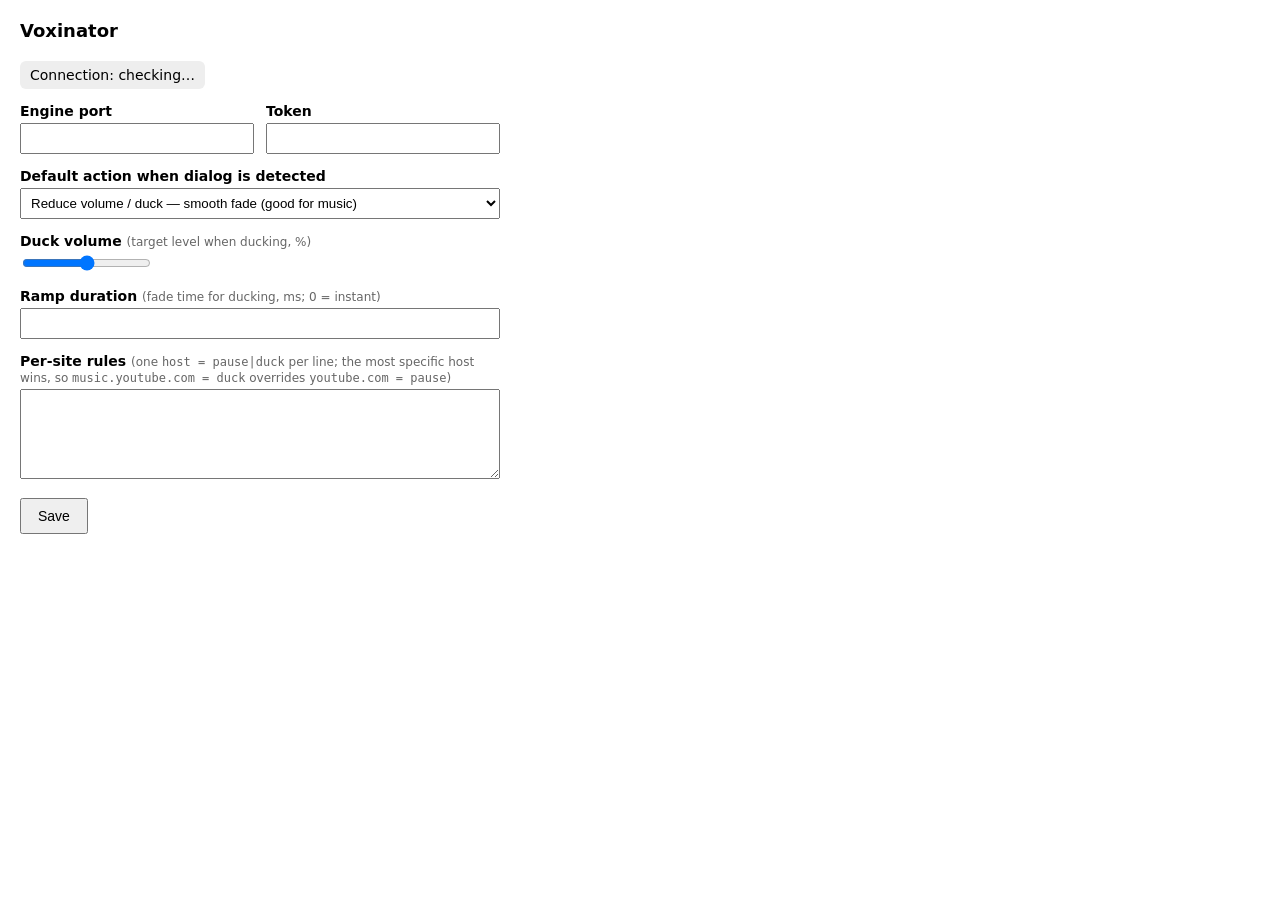
==== extension/options.html @ 7298059d "Initial commit: Voxinator Native C#/.NET 9 engine captures a game's (or app's) audio in isolation vi" ====
<!DOCTYPE html>
<html>
<head>
  <meta charset="utf-8" />
  <title>Voxinator — Settings</title>
  <style>
    body { font: 14px system-ui, sans-serif; margin: 20px; max-width: 480px; }
    h1 { font-size: 18px; }
    label { display: block; margin: 14px 0 4px; font-weight: 600; }
    input[type=text], input[type=number], select, textarea { width: 100%; padding: 6px; box-sizing: border-box; }
    textarea { height: 90px; font-family: monospace; }
    .row { display: flex; gap: 12px; }
    .row > div { flex: 1; }
    .hint { color: #666; font-weight: 400; font-size: 12px; }
    #status { margin-top: 8px; padding: 6px 10px; border-radius: 6px; background: #eee; display: inline-block; }
    button { margin-top: 16px; padding: 8px 16px; font-size: 14px; }
  </style>
</head>
<body>
  <h1>Voxinator</h1>
  <div id="status">Connection: checking…</div>

  <div class="row">
    <div>
      <label>Engine port</label>
      <input type="number" id="port" min="1" max="65535" />
    </div>
    <div>
      <label>Token</label>
      <input type="text" id="token" />
    </div>
  </div>

  <label>Default action when dialog is detected</label>
  <select id="defaultAction">
    <option value="duck">Reduce volume / duck — smooth fade (good for music)</option>
    <option value="pause">Pause — instant hard cut (good for audiobooks)</option>
  </select>

  <label>Duck volume <span class="hint">(target level when ducking, %)</span></label>
  <input type="range" id="duckVolume" min="0" max="100" step="5" />
  <span id="duckVolumeLabel"></span>

  <label>Ramp duration <span class="hint">(fade time for ducking, ms; 0 = instant)</span></label>
  <input type="number" id="rampMs" min="0" max="5000" step="50" />

  <label>Per-site rules <span class="hint">(one <code>host = pause|duck</code> per line; the most
    specific host wins, so <code>music.youtube.com = duck</code> overrides <code>youtube.com = pause</code>)</span></label>
  <textarea id="perSite"></textarea>

  <br />
  <button id="save">Save</button>
  <span id="saved" style="color: green; margin-left: 10px;"></span>

  <script src="options.js"></script>
</body>
</html>
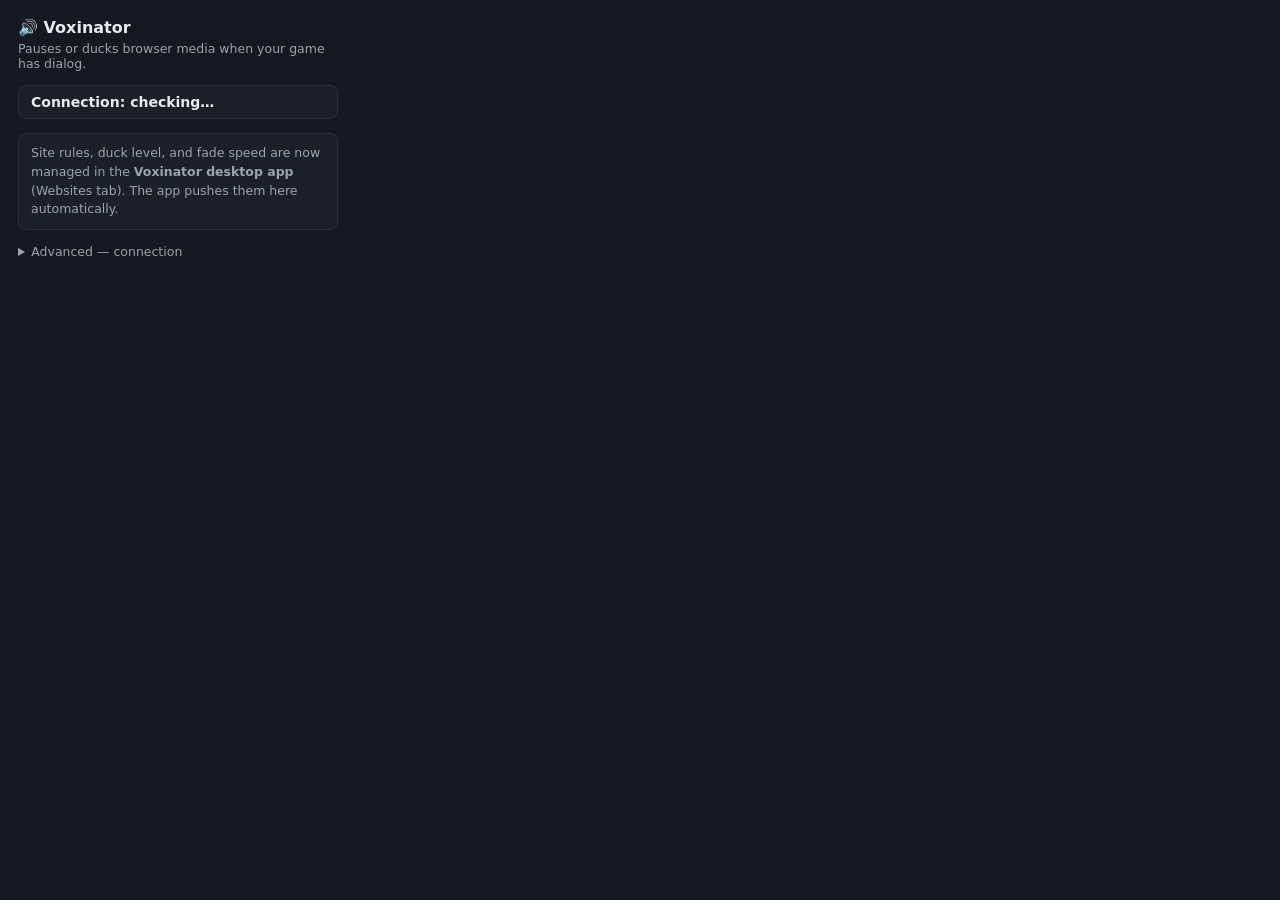
==== commit b07a692a: "Add desktop UI settings, packaging/auto-update, branding, and fixes - Websites screen: per-site Paus" ====
--- a/extension/options.html
+++ b/extension/options.html
@@ -2,55 +2,60 @@
 <html>
 <head>
   <meta charset="utf-8" />
-  <title>Voxinator — Settings</title>
+  <title>Voxinator</title>
   <style>
-    body { font: 14px system-ui, sans-serif; margin: 20px; max-width: 480px; }
-    h1 { font-size: 18px; }
-    label { display: block; margin: 14px 0 4px; font-weight: 600; }
-    input[type=text], input[type=number], select, textarea { width: 100%; padding: 6px; box-sizing: border-box; }
-    textarea { height: 90px; font-family: monospace; }
-    .row { display: flex; gap: 12px; }
+    :root { color-scheme: dark; }
+    body { font: 14px system-ui, sans-serif; margin: 0; padding: 18px; width: 320px;
+      background: #15181e; color: #e7eaf0; }
+    h1 { font-size: 16px; margin: 0 0 4px; display: flex; align-items: center; gap: 8px; }
+    .sub { color: #9aa3b2; font-size: 12.5px; margin: 0 0 14px; }
+    #status { padding: 8px 12px; border-radius: 8px; background: #1b1f27; border: 1px solid #2a2f3a;
+      font-weight: 600; }
+    #status.ok { color: #27c498; border-color: rgba(39,196,152,.4); }
+    #status.bad { color: #ef5b6b; }
+    .note { margin-top: 14px; padding: 10px 12px; border-radius: 8px; background: #1b1f27;
+      border: 1px solid #2a2f3a; color: #9aa3b2; font-size: 12.5px; line-height: 1.5; }
+    details { margin-top: 14px; }
+    summary { cursor: pointer; color: #9aa3b2; font-size: 12.5px; }
+    .row { display: flex; gap: 10px; margin-top: 10px; }
     .row > div { flex: 1; }
-    .hint { color: #666; font-weight: 400; font-size: 12px; }
-    #status { margin-top: 8px; padding: 6px 10px; border-radius: 6px; background: #eee; display: inline-block; }
-    button { margin-top: 16px; padding: 8px 16px; font-size: 14px; }
+    label { display: block; font-size: 12px; color: #9aa3b2; margin-bottom: 4px; }
+    input { width: 100%; padding: 6px 8px; box-sizing: border-box; background: #0f1115;
+      border: 1px solid #2a2f3a; color: #e7eaf0; border-radius: 6px; }
+    button { margin-top: 10px; padding: 7px 14px; font-size: 13px; cursor: pointer;
+      background: #21262f; color: #e7eaf0; border: 1px solid #2a2f3a; border-radius: 7px; }
+    button:hover { background: #2a313c; }
+    #saved { color: #27c498; margin-left: 8px; font-size: 12px; }
+    code { background: #0f1115; border: 1px solid #2a2f3a; border-radius: 4px; padding: 1px 5px; }
   </style>
 </head>
 <body>
-  <h1>Voxinator</h1>
+  <h1>🔊 Voxinator</h1>
+  <p class="sub">Pauses or ducks browser media when your game has dialog.</p>
+
   <div id="status">Connection: checking…</div>
 
-  <div class="row">
-    <div>
-      <label>Engine port</label>
-      <input type="number" id="port" min="1" max="65535" />
-    </div>
-    <div>
-      <label>Token</label>
-      <input type="text" id="token" />
-    </div>
+  <div class="note">
+    Site rules, duck level, and fade speed are now managed in the <b>Voxinator desktop app</b>
+    (Websites tab). The app pushes them here automatically.
   </div>
 
-  <label>Default action when dialog is detected</label>
-  <select id="defaultAction">
-    <option value="duck">Reduce volume / duck — smooth fade (good for music)</option>
-    <option value="pause">Pause — instant hard cut (good for audiobooks)</option>
-  </select>
-
-  <label>Duck volume <span class="hint">(target level when ducking, %)</span></label>
-  <input type="range" id="duckVolume" min="0" max="100" step="5" />
-  <span id="duckVolumeLabel"></span>
-
-  <label>Ramp duration <span class="hint">(fade time for ducking, ms; 0 = instant)</span></label>
-  <input type="number" id="rampMs" min="0" max="5000" step="50" />
-
-  <label>Per-site rules <span class="hint">(one <code>host = pause|duck</code> per line; the most
-    specific host wins, so <code>music.youtube.com = duck</code> overrides <code>youtube.com = pause</code>)</span></label>
-  <textarea id="perSite"></textarea>
-
-  <br />
-  <button id="save">Save</button>
-  <span id="saved" style="color: green; margin-left: 10px;"></span>
+  <details>
+    <summary>Advanced — connection</summary>
+    <div class="row">
+      <div>
+        <label>Engine port</label>
+        <input type="number" id="port" min="1" max="65535" />
+      </div>
+      <div>
+        <label>Token</label>
+        <input type="text" id="token" />
+      </div>
+    </div>
+    <button id="save">Save</button><span id="saved"></span>
+    <p class="note" style="margin-top:10px">Only change these if you changed the port/token in the
+      app's <code>Settings</code>. Defaults are <code>8730</code> / <code>changeme</code>.</p>
+  </details>
 
   <script src="options.js"></script>
 </body>
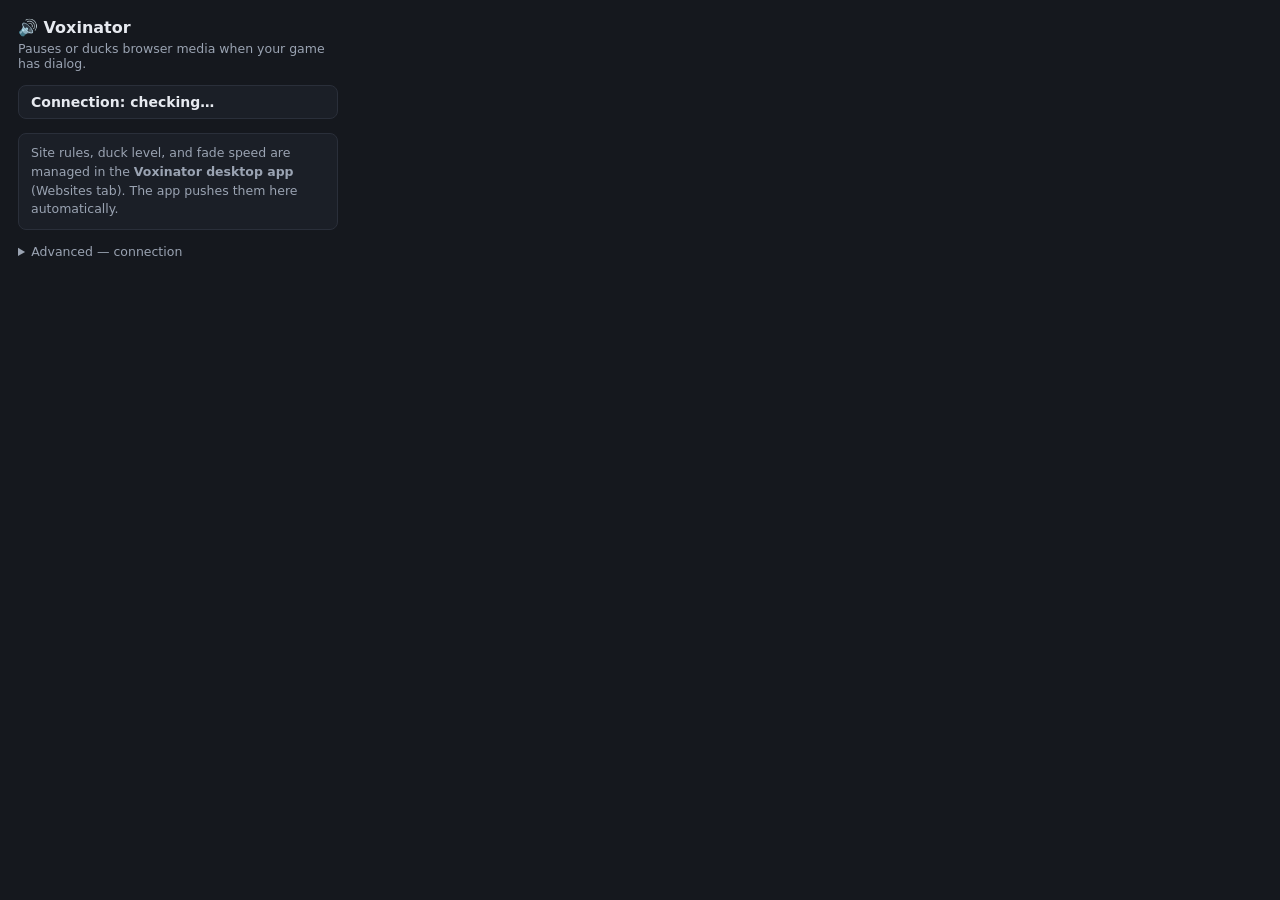
==== commit 53a6e852: "Add SoundCloud & Bandcamp handlers; trim defaults to tested sites SoundCloud (soundcloud.com) is pur" ====
--- a/extension/options.html
+++ b/extension/options.html
@@ -36,7 +36,7 @@
   <div id="status">Connection: checking…</div>
 
   <div class="note">
-    Site rules, duck level, and fade speed are now managed in the <b>Voxinator desktop app</b>
+    Site rules, duck level, and fade speed are managed in the <b>Voxinator desktop app</b>
     (Websites tab). The app pushes them here automatically.
   </div>
 
